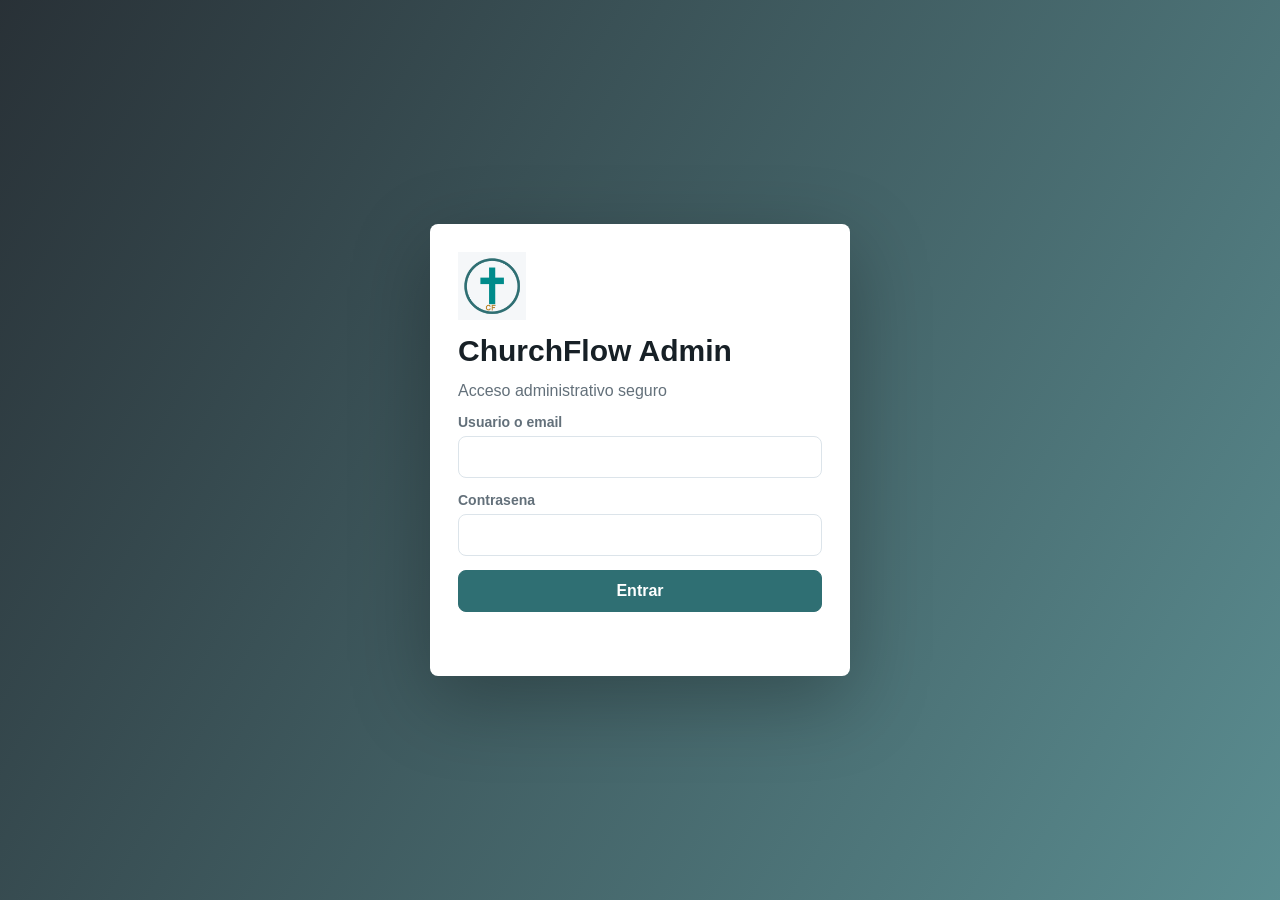
==== admin.html @ fbd704cd "Initial ChurchFlow mobile app frontend" ====
<!doctype html>
<html lang="es">
<head>
  <meta charset="utf-8">
  <meta name="viewport" content="width=device-width, initial-scale=1">
  <title>ChurchFlow Admin</title>
  <meta name="description" content="Panel administrativo ChurchFlow Admin para una iglesia local.">
  <link rel="stylesheet" href="assets/css/admin.css">
</head>
<body>
  <section id="loginView" class="login-view">
    <form id="loginForm" class="login-card">
      <img src="assets/img/placeholder-logo.png" alt="ChurchFlow Admin">
      <h1>ChurchFlow Admin</h1>
      <p>Acceso administrativo seguro</p>
      <label>Usuario o email<input name="username" autocomplete="username" required></label>
      <label>Contrasena<input name="password" type="password" autocomplete="current-password" required></label>
      <button type="submit" class="button primary">Entrar</button>
      <p id="loginStatus" class="status" role="status"></p>
    </form>
  </section>

  <section id="adminShell" class="admin-shell hidden">
    <aside class="sidebar">
      <div class="admin-brand">
        <img id="adminLogo" src="assets/img/placeholder-logo.png" alt="Logo">
        <div>
          <strong id="adminChurchName">ChurchFlow Admin</strong>
          <span id="adminUserLabel">Sesion activa</span>
        </div>
      </div>
      <nav class="admin-nav" id="adminNav">
        <button type="button" data-module="dashboard">Dashboard</button>
        <button type="button" data-module="records">Registro local</button>
        <button type="button" data-module="requests">Formularios / Solicitudes</button>
        <button type="button" data-module="finance">Finanzas</button>
        <button type="button" data-module="reports">Reportes</button>
        <button type="button" data-module="files">Archivos / Drive</button>
        <button type="button" data-module="events">Eventos</button>
        <button type="button" data-module="ministries">Ministerios</button>
        <button type="button" data-module="settings">Configuracion</button>
        <button type="button" data-module="users">Usuarios y roles</button>
        <button type="button" data-module="audit">Auditoria</button>
      </nav>
    </aside>

    <main class="workspace">
      <header class="topbar">
        <button type="button" class="icon-button" id="mobileMenuButton" aria-label="Abrir navegacion">Menu</button>
        <div>
          <h1 id="moduleTitle">Dashboard</h1>
          <p id="moduleSubtitle">Resumen operativo</p>
        </div>
        <div class="topbar-actions">
          <button type="button" class="button" id="refreshButton">Actualizar</button>
          <button type="button" class="button danger" id="logoutButton">Salir</button>
        </div>
      </header>

      <div id="alertArea" class="alert-area" aria-live="polite"></div>
      <section id="moduleContent" class="module-content" aria-live="polite"></section>
    </main>
  </section>

  <script src="assets/js/api.js"></script>
  <script src="assets/js/auth.js"></script>
  <script src="assets/js/records.js"></script>
  <script src="assets/js/finance.js"></script>
  <script src="assets/js/reports.js"></script>
  <script src="assets/js/files.js"></script>
  <script src="assets/js/settings.js"></script>
  <script src="assets/js/events.js"></script>
  <script src="assets/js/ministries.js"></script>
  <script src="assets/js/admin.js"></script>
</body>
</html>
---- assets/css/admin.css ----
:root {
  --ink: #172026;
  --muted: #63707a;
  --line: #dce4ea;
  --paper: #ffffff;
  --bg: #f5f7f9;
  --accent: #2f6f73;
  --accent-dark: #204f53;
  --danger: #a43a3a;
  --warning: #a66b12;
  --ok: #1d7448;
}

* { box-sizing: border-box; }
body {
  margin: 0;
  min-height: 100vh;
  font-family: Arial, Helvetica, sans-serif;
  color: var(--ink);
  background: var(--bg);
}

button,
input,
select,
textarea { font: inherit; }

.hidden { display: none !important; }

.login-view {
  min-height: 100vh;
  display: grid;
  place-items: center;
  padding: 24px;
  background:
    linear-gradient(120deg, rgba(23,32,38,.92), rgba(47,111,115,.78)),
    url("https://images.unsplash.com/photo-1490127252417-7c393f993ee4?auto=format&fit=crop&w=1600&q=80") center/cover;
}

.login-card {
  width: min(420px, 100%);
  display: grid;
  gap: 14px;
  padding: 28px;
  border-radius: 8px;
  background: #fff;
  box-shadow: 0 24px 80px rgba(0,0,0,.28);
}

.login-card img { width: 68px; height: 68px; object-fit: contain; }
.login-card h1 { margin: 0; font-size: 30px; }
.login-card p { margin: 0; color: var(--muted); }

label {
  display: grid;
  gap: 6px;
  color: var(--muted);
  font-weight: 800;
  font-size: 14px;
}

input,
select,
textarea {
  width: 100%;
  min-height: 42px;
  border: 1px solid var(--line);
  border-radius: 8px;
  padding: 10px 12px;
  background: #fff;
  color: var(--ink);
}

textarea { resize: vertical; }

.button,
.icon-button {
  min-height: 42px;
  border: 1px solid var(--line);
  border-radius: 8px;
  background: #fff;
  color: var(--ink);
  padding: 10px 14px;
  font-weight: 800;
  cursor: pointer;
}

.button.primary { background: var(--accent); color: #fff; border-color: var(--accent); }
.button.primary:hover { background: var(--accent-dark); }
.button.danger { color: #fff; background: var(--danger); border-color: var(--danger); }
.button.warning { color: #fff; background: var(--warning); border-color: var(--warning); }
.button.ok { color: #fff; background: var(--ok); border-color: var(--ok); }

.admin-shell {
  min-height: 100vh;
  display: grid;
  grid-template-columns: 290px minmax(0, 1fr);
}

.sidebar {
  position: sticky;
  top: 0;
  height: 100vh;
  overflow-y: auto;
  background: #172026;
  color: #fff;
  padding: 18px;
}

.admin-brand {
  display: flex;
  align-items: center;
  gap: 12px;
  min-width: 0;
  padding-bottom: 18px;
  border-bottom: 1px solid rgba(255,255,255,.12);
}

.admin-brand img { width: 48px; height: 48px; object-fit: contain; }
.admin-brand strong,
.admin-brand span { display: block; overflow-wrap: anywhere; }
.admin-brand span { color: rgba(255,255,255,.65); font-size: 13px; margin-top: 3px; }

.admin-nav {
  display: grid;
  gap: 6px;
  margin-top: 18px;
}

.admin-nav button {
  border: 0;
  border-radius: 8px;
  color: rgba(255,255,255,.78);
  background: transparent;
  text-align: left;
  padding: 11px 12px;
  cursor: pointer;
  font-weight: 800;
}

.admin-nav button.active,
.admin-nav button:hover {
  background: rgba(255,255,255,.10);
  color: #fff;
}

.workspace { min-width: 0; }

.topbar {
  position: sticky;
  top: 0;
  z-index: 10;
  display: flex;
  align-items: center;
  justify-content: space-between;
  gap: 18px;
  min-height: 80px;
  padding: 14px clamp(16px, 3vw, 32px);
  background: rgba(245,247,249,.95);
  border-bottom: 1px solid var(--line);
  backdrop-filter: blur(14px);
}

.topbar h1 { margin: 0; font-size: clamp(24px, 3vw, 34px); }
.topbar p { margin: 2px 0 0; color: var(--muted); }
.topbar-actions { display: flex; gap: 8px; flex-wrap: wrap; justify-content: flex-end; }
#mobileMenuButton { display: none; }

.alert-area {
  padding: 0 clamp(16px, 3vw, 32px);
}

.alert {
  margin-top: 14px;
  border-radius: 8px;
  padding: 12px 14px;
  border: 1px solid var(--line);
  background: #fff;
}

.alert.error { border-color: #e3b0b0; background: #fff4f4; color: var(--danger); }
.alert.success { border-color: #b9dcc9; background: #f1fbf5; color: var(--ok); }

.module-content {
  padding: clamp(16px, 3vw, 32px);
}

.panel,
.stat-card {
  background: #fff;
  border: 1px solid var(--line);
  border-radius: 8px;
  padding: 18px;
  box-shadow: 0 12px 32px rgba(25,38,44,.05);
}

.panel + .panel { margin-top: 16px; }
.panel h2,
.panel h3,
.stat-card h3 { margin: 0 0 12px; }

.stats-grid {
  display: grid;
  grid-template-columns: repeat(4, minmax(0, 1fr));
  gap: 14px;
  margin-bottom: 16px;
}

.stat-card strong {
  display: block;
  font-size: 34px;
  line-height: 1;
}

.stat-card span { color: var(--muted); font-weight: 800; }

.toolbar {
  display: flex;
  flex-wrap: wrap;
  align-items: end;
  gap: 10px;
  margin-bottom: 14px;
}

.toolbar label { min-width: 180px; }

.form-grid {
  display: grid;
  grid-template-columns: repeat(3, minmax(0, 1fr));
  gap: 12px;
}

.form-grid .full { grid-column: 1 / -1; }
.form-actions {
  display: flex;
  flex-wrap: wrap;
  gap: 8px;
  margin-top: 14px;
}

.table-wrap {
  width: 100%;
  overflow-x: auto;
  border: 1px solid var(--line);
  border-radius: 8px;
  background: #fff;
}

table {
  width: 100%;
  border-collapse: collapse;
  min-width: 760px;
}

th,
td {
  padding: 11px 12px;
  text-align: left;
  border-bottom: 1px solid var(--line);
  vertical-align: top;
}

th {
  color: var(--muted);
  font-size: 13px;
  text-transform: uppercase;
  letter-spacing: 0;
}

td .row-actions {
  display: flex;
  gap: 6px;
  flex-wrap: wrap;
}

.badge {
  display: inline-flex;
  align-items: center;
  min-height: 24px;
  border-radius: 999px;
  padding: 3px 9px;
  background: #eef4f4;
  color: var(--accent-dark);
  font-size: 12px;
  font-weight: 800;
}

.status { min-height: 22px; color: var(--muted); font-weight: 800; }
.status.error { color: var(--danger); }
.status.success { color: var(--ok); }

.empty {
  border: 1px dashed var(--line);
  border-radius: 8px;
  padding: 18px;
  color: var(--muted);
  background: #fff;
}

@media (max-width: 1100px) {
  .admin-shell { grid-template-columns: 1fr; }
  .sidebar {
    position: fixed;
    inset: 0 auto 0 0;
    width: min(320px, 86vw);
    transform: translateX(-105%);
    transition: transform .2s ease;
    z-index: 50;
  }
  .sidebar.open { transform: translateX(0); }
  #mobileMenuButton { display: inline-flex; }
  .stats-grid { grid-template-columns: repeat(2, minmax(0, 1fr)); }
}

@media (max-width: 760px) {
  .topbar {
    align-items: flex-start;
    flex-direction: column;
  }
  .topbar-actions { width: 100%; justify-content: stretch; }
  .topbar-actions .button { flex: 1; }
  .stats-grid,
  .form-grid { grid-template-columns: 1fr; }
  .toolbar { display: grid; }
  .toolbar label { min-width: 0; }
}
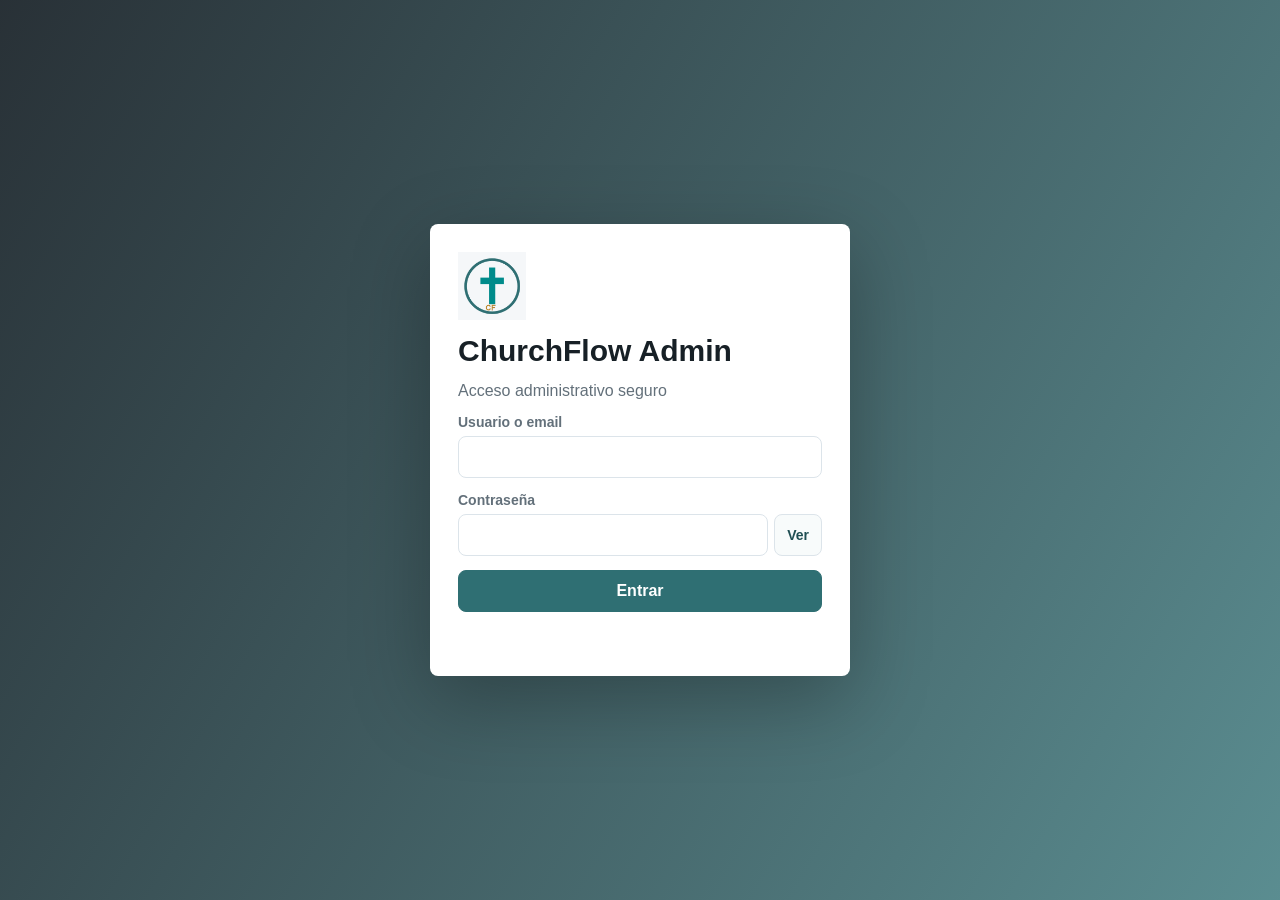
==== commit c0d668fc: "Improve church home ministries and admin members" ====
--- a/admin.html
+++ b/admin.html
@@ -8,13 +8,29 @@
   <link rel="stylesheet" href="assets/css/admin.css">
 </head>
 <body>
-  <section id="loginView" class="login-view">
+  <section id="adminLoadingView" class="admin-loading-view">
+    <div class="loading-card">
+      <img src="assets/img/placeholder-logo.png" alt="">
+      <div>
+        <h1>Cargando panel</h1>
+        <p>Preparando datos, permisos y modulos administrativos.</p>
+      </div>
+      <span class="loading-bar" aria-hidden="true"></span>
+    </div>
+  </section>
+
+  <section id="loginView" class="login-view hidden">
     <form id="loginForm" class="login-card">
       <img src="assets/img/placeholder-logo.png" alt="ChurchFlow Admin">
       <h1>ChurchFlow Admin</h1>
       <p>Acceso administrativo seguro</p>
       <label>Usuario o email<input name="username" autocomplete="username" required></label>
-      <label>Contrasena<input name="password" type="password" autocomplete="current-password" required></label>
+      <label>Contraseña
+        <span class="password-field">
+          <input name="password" type="password" autocomplete="current-password" required>
+          <button type="button" class="password-toggle" data-toggle-password aria-label="Mostrar contraseña">Ver</button>
+        </span>
+      </label>
       <button type="submit" class="button primary">Entrar</button>
       <p id="loginStatus" class="status" role="status"></p>
     </form>
@@ -31,7 +47,7 @@
       </div>
       <nav class="admin-nav" id="adminNav">
         <button type="button" data-module="dashboard">Dashboard</button>
-        <button type="button" data-module="records">Registro local</button>
+        <button type="button" data-module="records">Registro de Miembros</button>
         <button type="button" data-module="requests">Formularios / Solicitudes</button>
         <button type="button" data-module="finance">Finanzas</button>
         <button type="button" data-module="reports">Reportes</button>
--- a/assets/css/admin.css
+++ b/assets/css/admin.css
@@ -27,6 +27,70 @@
 
 .hidden { display: none !important; }
 
+.admin-loading-view {
+  position: fixed;
+  inset: 0;
+  z-index: 100;
+  min-height: 100vh;
+  display: grid;
+  place-items: center;
+  padding: 24px;
+  background:
+    linear-gradient(120deg, rgba(23,32,38,.94), rgba(47,111,115,.80)),
+    url("https://images.unsplash.com/photo-1490127252417-7c393f993ee4?auto=format&fit=crop&w=1600&q=80") center/cover;
+}
+
+.loading-card {
+  width: min(460px, 100%);
+  display: grid;
+  gap: 16px;
+  padding: 28px;
+  border-radius: 8px;
+  background: #fff;
+  box-shadow: 0 24px 80px rgba(0,0,0,.28);
+}
+
+.loading-card img {
+  width: 64px;
+  height: 64px;
+  object-fit: contain;
+}
+
+.loading-card h1 {
+  margin: 0;
+  font-size: 30px;
+}
+
+.loading-card p {
+  margin: 4px 0 0;
+  color: var(--muted);
+}
+
+.loading-bar {
+  position: relative;
+  overflow: hidden;
+  display: block;
+  height: 7px;
+  border-radius: 999px;
+  background: #e4ecef;
+}
+
+.loading-bar::after {
+  content: "";
+  position: absolute;
+  inset: 0 auto 0 0;
+  width: 44%;
+  border-radius: inherit;
+  background: var(--accent);
+  animation: loadingSlide 1.25s ease-in-out infinite;
+}
+
+@keyframes loadingSlide {
+  0% { transform: translateX(-120%); }
+  50% { transform: translateX(90%); }
+  100% { transform: translateX(260%); }
+}
+
 .login-view {
   min-height: 100vh;
   display: grid;
@@ -73,6 +137,28 @@
 
 textarea { resize: vertical; }
 
+.password-field {
+  display: grid;
+  grid-template-columns: minmax(0, 1fr) auto;
+  align-items: stretch;
+  gap: 6px;
+}
+
+.password-field input {
+  min-width: 0;
+}
+
+.password-toggle {
+  min-height: 42px;
+  border: 1px solid var(--line);
+  border-radius: 8px;
+  padding: 0 12px;
+  background: #f8fbfb;
+  color: var(--accent-dark);
+  font-weight: 900;
+  cursor: pointer;
+}
+
 .button,
 .icon-button {
   min-height: 42px;
@@ -90,6 +176,8 @@
 .button.danger { color: #fff; background: var(--danger); border-color: var(--danger); }
 .button.warning { color: #fff; background: var(--warning); border-color: var(--warning); }
 .button.ok { color: #fff; background: var(--ok); border-color: var(--ok); }
+.button.active-state { color: #fff; background: var(--ok); border-color: var(--ok); }
+.button.inactive-state { color: #fff; background: var(--warning); border-color: var(--warning); }
 
 .admin-shell {
   min-height: 100vh;
@@ -198,6 +286,53 @@
 .panel h2,
 .panel h3,
 .stat-card h3 { margin: 0 0 12px; }
+
+.subpanel {
+  margin-top: 16px;
+  padding: 16px;
+  border: 1px solid var(--line);
+  border-radius: 8px;
+  background: #fbfdfd;
+}
+
+.schedule-editor {
+  display: grid;
+  gap: 10px;
+}
+
+.schedule-row {
+  display: grid;
+  grid-template-columns: minmax(140px, .8fr) repeat(2, minmax(180px, 1fr));
+  align-items: end;
+  gap: 10px;
+  padding: 10px;
+  border: 1px solid var(--line);
+  border-radius: 8px;
+  background: #fff;
+}
+
+.schedule-day {
+  display: flex;
+  align-items: center;
+  gap: 8px;
+  min-height: 42px;
+}
+
+.schedule-day input {
+  width: auto;
+  min-height: 0;
+}
+
+.time-parts {
+  display: grid;
+  grid-template-columns: 1fr 1fr 1fr;
+  gap: 6px;
+}
+
+.muted-copy {
+  color: var(--muted);
+  margin: 0 0 12px;
+}
 
 .stats-grid {
   display: grid;
@@ -320,7 +455,8 @@
   .topbar-actions { width: 100%; justify-content: stretch; }
   .topbar-actions .button { flex: 1; }
   .stats-grid,
-  .form-grid { grid-template-columns: 1fr; }
+  .form-grid,
+  .schedule-row { grid-template-columns: 1fr; }
   .toolbar { display: grid; }
   .toolbar label { min-width: 0; }
 }
